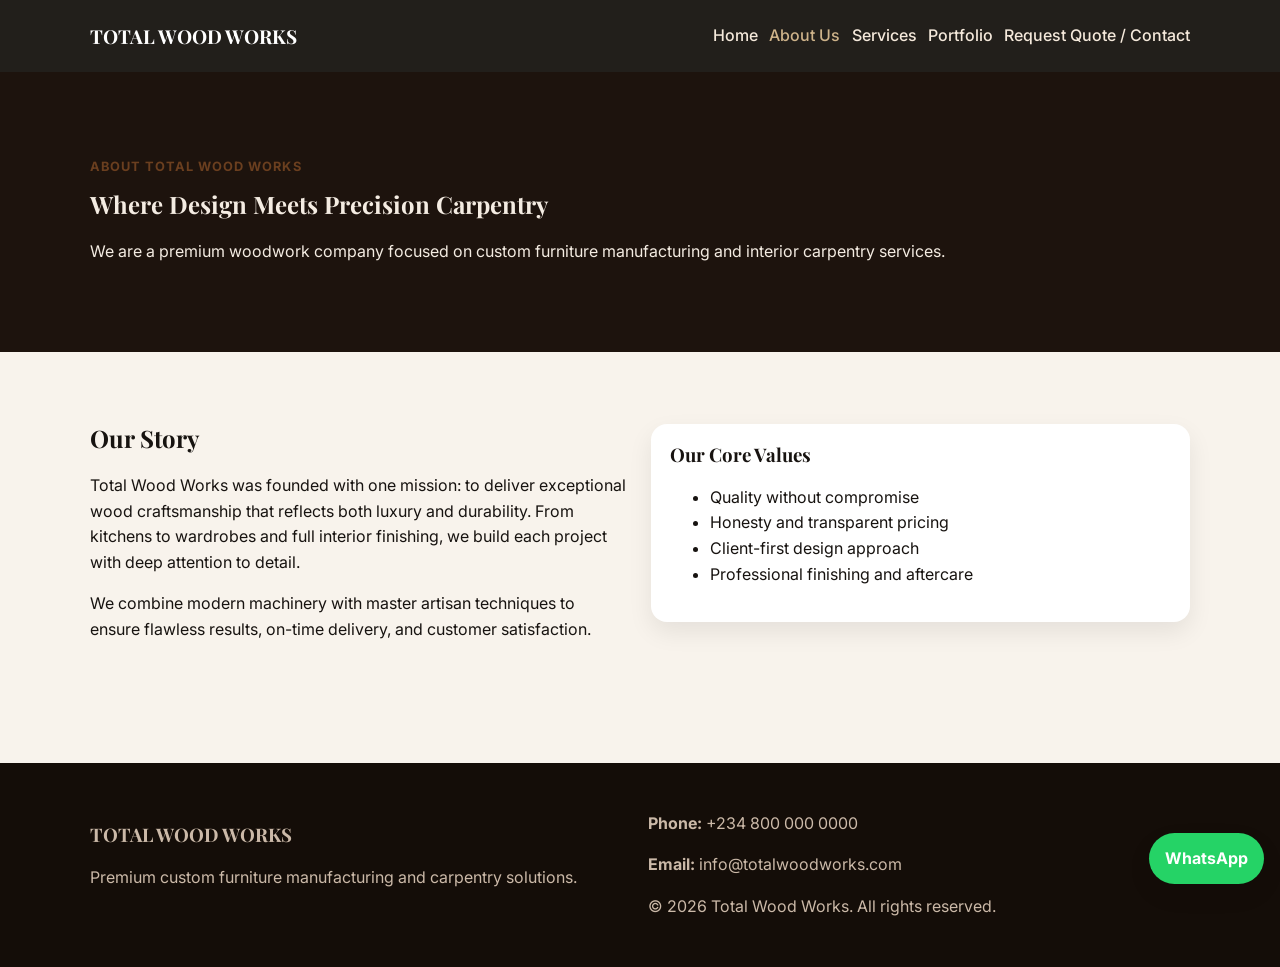
==== about.html @ 8c44add4 "Build complete multi-page Total Wood Works business website" ====
<!DOCTYPE html>
<html lang="en">
  <head>
    <meta charset="UTF-8" />
    <meta name="viewport" content="width=device-width, initial-scale=1.0" />
    <title>About Us | Total Wood Works</title>
    <meta
      name="description"
      content="Learn about Total Wood Works, our story, craftsmanship standards, and commitment to premium carpentry across homes and businesses."
    />
    <link rel="preconnect" href="https://fonts.googleapis.com" />
    <link rel="preconnect" href="https://fonts.gstatic.com" crossorigin />
    <link
      href="https://fonts.googleapis.com/css2?family=Playfair+Display:wght@600;700&family=Inter:wght@400;500;600;700&display=swap"
      rel="stylesheet"
    />
    <link rel="stylesheet" href="style.css" />
  </head>
  <body data-page="about">
    <a class="skip-link" href="#main-content">Skip to main content</a>
    <header id="site-header"></header>

    <main id="main-content">
      <section class="page-hero section">
        <div class="container">
          <p class="eyebrow">About Total Wood Works</p>
          <h1>Where Design Meets Precision Carpentry</h1>
          <p>
            We are a premium woodwork company focused on custom furniture manufacturing and interior carpentry services.
          </p>
        </div>
      </section>

      <section class="section">
        <div class="container two-col">
          <article>
            <h2>Our Story</h2>
            <p>
              Total Wood Works was founded with one mission: to deliver exceptional wood craftsmanship that reflects both luxury and durability.
              From kitchens to wardrobes and full interior finishing, we build each project with deep attention to detail.
            </p>
            <p>
              We combine modern machinery with master artisan techniques to ensure flawless results, on-time delivery, and customer satisfaction.
            </p>
          </article>
          <article class="info-card">
            <h3>Our Core Values</h3>
            <ul>
              <li>Quality without compromise</li>
              <li>Honesty and transparent pricing</li>
              <li>Client-first design approach</li>
              <li>Professional finishing and aftercare</li>
            </ul>
          </article>
        </div>
      </section>
    </main>

    <footer id="site-footer"></footer>
    <a class="whatsapp-float" href="https://wa.me/2348000000000" target="_blank" rel="noopener" aria-label="Chat with us on WhatsApp">WhatsApp</a>

    <script src="script.js"></script>
  </body>
</html>
---- style.css ----
:root {
  --primary: #6b3f1f;
  --primary-dark: #3e2412;
  --accent: #ceb38a;
  --bg: #f8f3ec;
  --text: #171310;
  --white: #ffffff;
  --shadow: 0 10px 25px rgba(0, 0, 0, 0.08);
}

* {
  box-sizing: border-box;
}

html {
  scroll-behavior: smooth;
}

body {
  margin: 0;
  font-family: "Inter", sans-serif;
  color: var(--text);
  background: var(--bg);
  line-height: 1.6;
}

img {
  max-width: 100%;
  display: block;
}

h1,
h2,
h3 {
  margin-top: 0;
  font-family: "Playfair Display", serif;
  line-height: 1.2;
}

a {
  color: inherit;
  text-decoration: none;
}

.container {
  width: min(1100px, 92%);
  margin: 0 auto;
}

.section {
  padding: 4.5rem 0;
}

.eyebrow {
  text-transform: uppercase;
  letter-spacing: 0.08em;
  color: var(--primary);
  font-weight: 700;
  font-size: 0.8rem;
}

.skip-link {
  position: absolute;
  left: -999px;
  top: auto;
}

.skip-link:focus {
  left: 1rem;
  top: 1rem;
  z-index: 1000;
  background: var(--text);
  color: var(--white);
  padding: 0.75rem;
}

/* Header */
.site-nav {
  position: sticky;
  top: 0;
  z-index: 900;
  background: rgba(23, 19, 16, 0.95);
  backdrop-filter: blur(6px);
}

.nav-wrap {
  display: flex;
  align-items: center;
  justify-content: space-between;
  min-height: 72px;
}

.logo {
  font-family: "Playfair Display", serif;
  color: var(--white);
  font-size: 1.2rem;
  font-weight: 700;
}

.nav-links {
  position: fixed;
  inset: 72px 0 auto 0;
  display: none;
  flex-direction: column;
  background: #2a1b13;
  padding: 1rem;
  gap: 0.7rem;
}

.nav-links.open {
  display: flex;
}

.nav-links a {
  color: #f5e9db;
  font-weight: 500;
}

.nav-links a.active,
.nav-links a:hover {
  color: var(--accent);
}

.menu-toggle {
  background: transparent;
  border: 0;
  color: var(--white);
  font-size: 1.6rem;
  cursor: pointer;
}

/* Hero */
.hero {
  background: linear-gradient(120deg, #130d09 10%, #4a2b16 60%, #7a4f2e 100%);
  color: var(--white);
}

.hero-grid {
  display: grid;
  gap: 1.6rem;
}

.hero h1 {
  font-size: clamp(2rem, 6vw, 3.5rem);
}

.hero-card {
  background: rgba(255, 255, 255, 0.1);
  border: 1px solid rgba(255, 255, 255, 0.2);
  border-radius: 1rem;
  padding: 1.25rem;
}

.btn {
  display: inline-flex;
  align-items: center;
  justify-content: center;
  padding: 0.8rem 1.2rem;
  border-radius: 0.6rem;
  font-weight: 600;
  transition: 0.25s ease;
}

.btn-primary {
  background: var(--accent);
  color: #1b120d;
}

.btn-primary:hover {
  transform: translateY(-2px);
  background: #dfc59d;
}

.btn-secondary {
  border: 1px solid rgba(255, 255, 255, 0.8);
  color: var(--white);
}

.hero-actions {
  display: flex;
  gap: 0.8rem;
  flex-wrap: wrap;
}

.section-heading {
  margin-bottom: 1.5rem;
}

.service-grid {
  display: grid;
  gap: 1rem;
}

.card {
  background: var(--white);
  border-radius: 0.9rem;
  padding: 1.3rem;
  box-shadow: var(--shadow);
  transition: transform 0.2s ease;
}

.card:hover {
  transform: translateY(-4px);
}

.icon {
  font-size: 1.6rem;
}

.accent {
  background: #efe3d2;
}

.cta-panel {
  display: flex;
  flex-direction: column;
  gap: 1rem;
  justify-content: space-between;
  align-items: flex-start;
}

.page-hero {
  background: #1d130d;
  color: #f4ece2;
}

.two-col,
.form-layout {
  display: grid;
  gap: 1.4rem;
}

.info-card,
.contact-card {
  background: var(--white);
  border-radius: 1rem;
  padding: 1.2rem;
  box-shadow: var(--shadow);
}

/* Portfolio */
.filter-buttons {
  display: flex;
  flex-wrap: wrap;
  gap: 0.6rem;
  margin-bottom: 1.2rem;
}

.filter-btn {
  border: 1px solid var(--primary-dark);
  background: transparent;
  border-radius: 999px;
  padding: 0.45rem 0.9rem;
  cursor: pointer;
}

.filter-btn.active,
.filter-btn:hover {
  background: var(--primary-dark);
  color: var(--white);
}

.gallery-grid {
  display: grid;
  gap: 1rem;
}

.project-card {
  background: var(--white);
  border-radius: 0.9rem;
  overflow: hidden;
  box-shadow: var(--shadow);
}

.project-image {
  height: 180px;
}

.project-image.kitchen {
  background: linear-gradient(135deg, #6f4a2f, #d7c2a1);
}

.project-image.wardrobe {
  background: linear-gradient(135deg, #4d3020, #be9a72);
}

.project-image.tv {
  background: linear-gradient(135deg, #2b1c14, #a8805a);
}

.project-image.finish {
  background: linear-gradient(135deg, #8a6645, #e0c8a6);
}

.project-card h3 {
  padding: 1rem;
}

/* Form */
.quote-form {
  background: var(--white);
  padding: 1.4rem;
  border-radius: 1rem;
  box-shadow: var(--shadow);
}

.field-group {
  display: flex;
  flex-direction: column;
  margin-bottom: 0.9rem;
}

input,
select,
textarea {
  border: 1px solid #ccb59a;
  border-radius: 0.5rem;
  padding: 0.7rem;
  font: inherit;
}

input:focus,
select:focus,
textarea:focus {
  outline: 2px solid #af7f52;
  border-color: transparent;
}

.error-msg {
  color: #b00020;
  min-height: 1em;
}

.form-feedback {
  margin-top: 0.75rem;
  font-weight: 600;
}

.map-placeholder {
  margin-top: 1rem;
  min-height: 200px;
  border: 2px dashed #8b6f52;
  border-radius: 0.75rem;
  display: grid;
  place-items: center;
  color: #6b4f33;
  font-weight: 600;
}

/* Footer and utility */
.site-footer {
  background: #140d08;
  color: #cbb9a8;
  padding: 2rem 0;
  margin-top: 2rem;
}

.footer-grid {
  display: grid;
  gap: 1rem;
}

.whatsapp-float {
  position: fixed;
  right: 1rem;
  bottom: 1rem;
  background: #25d366;
  color: #fff;
  border-radius: 999px;
  padding: 0.8rem 1rem;
  font-weight: 700;
  box-shadow: var(--shadow);
}

.fade-up {
  animation: fadeUp 0.7s ease both;
}

.fade-up.delay-1 {
  animation-delay: 0.15s;
}

@keyframes fadeUp {
  from {
    opacity: 0;
    transform: translateY(18px);
  }
  to {
    opacity: 1;
    transform: translateY(0);
  }
}

@media (min-width: 760px) {
  .menu-toggle {
    display: none;
  }

  .nav-links {
    position: static;
    display: flex;
    flex-direction: row;
    background: transparent;
    padding: 0;
  }

  .hero-grid,
  .two-col,
  .form-layout {
    grid-template-columns: 1fr 1fr;
    align-items: start;
  }

  .service-grid {
    grid-template-columns: repeat(3, 1fr);
  }

  .gallery-grid {
    grid-template-columns: repeat(3, 1fr);
  }

  .cta-panel,
  .footer-grid {
    flex-direction: row;
    grid-template-columns: repeat(2, 1fr);
    align-items: center;
  }
}
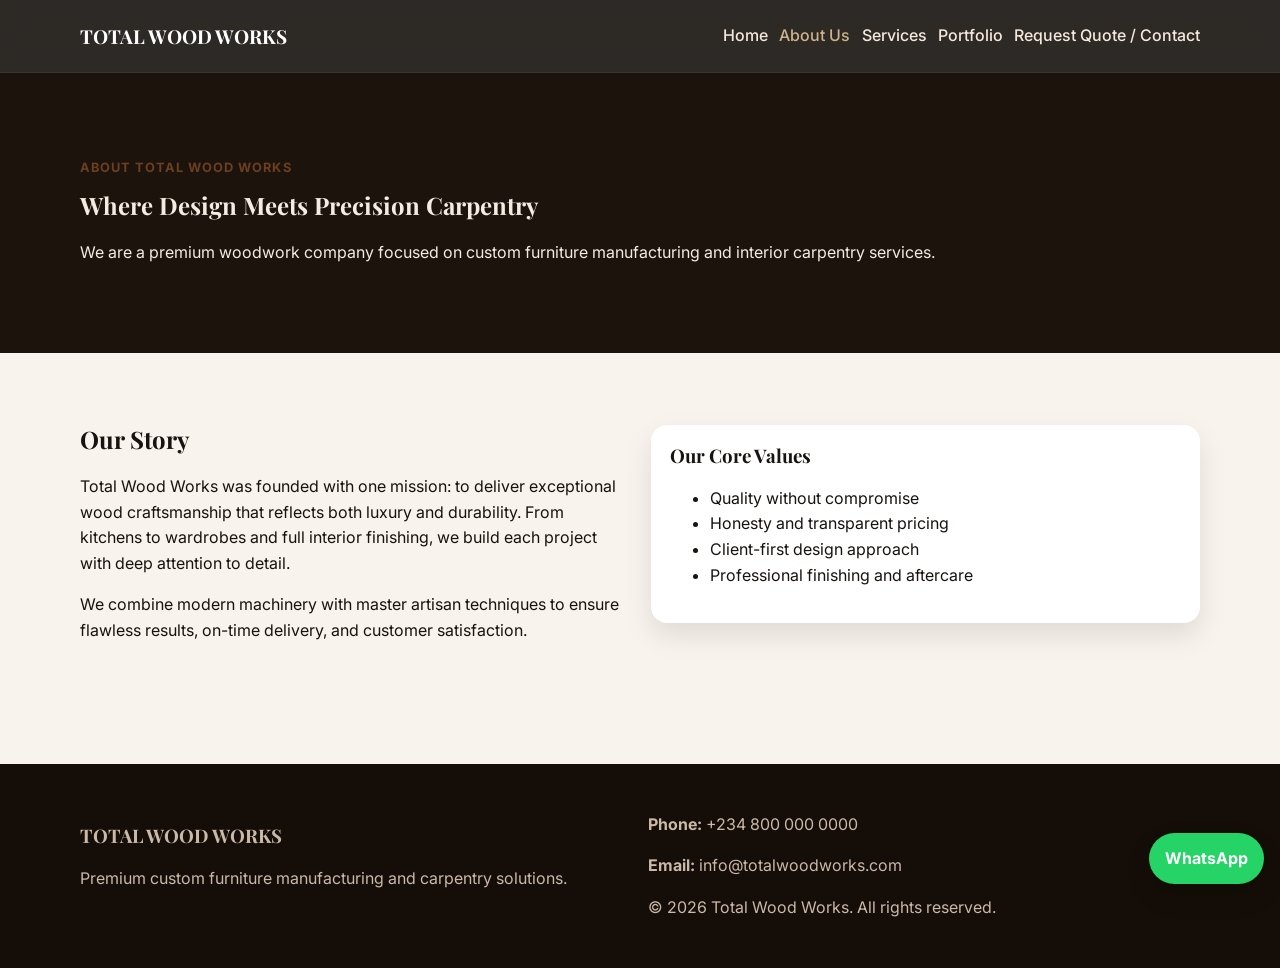
==== commit 150d6ea3: "Enhance site with SEO, animations, lazy loading, and deployment config" ====
--- a/about.html
+++ b/about.html
@@ -2,18 +2,19 @@
 <html lang="en">
   <head>
     <meta charset="UTF-8" />
-    <meta name="viewport" content="width=device-width, initial-scale=1.0" />
+    <meta name="viewport" content="width=device-width, initial-scale=1" />
     <title>About Us | Total Wood Works</title>
-    <meta
-      name="description"
-      content="Learn about Total Wood Works, our story, craftsmanship standards, and commitment to premium carpentry across homes and businesses."
-    />
+    <meta name="description" content="Learn about Total Wood Works, our heritage, craftsmanship process, and commitment to premium carpentry and custom furniture." />
+    <meta name="robots" content="index, follow" />
+    <link rel="canonical" href="https://www.totalwoodworks.com/about.html" />
+    <meta property="og:title" content="About Total Wood Works" />
+    <meta property="og:description" content="Meet the team behind premium custom wood interiors and furniture craftsmanship." />
+    <meta property="og:type" content="website" />
+    <meta property="og:image" content="https://www.totalwoodworks.com/assets/images/og-cover.svg" />
+    <meta name="twitter:card" content="summary_large_image" />
     <link rel="preconnect" href="https://fonts.googleapis.com" />
     <link rel="preconnect" href="https://fonts.gstatic.com" crossorigin />
-    <link
-      href="https://fonts.googleapis.com/css2?family=Playfair+Display:wght@600;700&family=Inter:wght@400;500;600;700&display=swap"
-      rel="stylesheet"
-    />
+    <link href="https://fonts.googleapis.com/css2?family=Playfair+Display:wght@600;700&family=Inter:wght@400;500;600;700&display=swap" rel="stylesheet" />
     <link rel="stylesheet" href="style.css" />
   </head>
   <body data-page="about">
@@ -21,19 +22,17 @@
     <header id="site-header"></header>
 
     <main id="main-content">
-      <section class="page-hero section">
+      <section class="page-hero section reveal">
         <div class="container">
           <p class="eyebrow">About Total Wood Works</p>
           <h1>Where Design Meets Precision Carpentry</h1>
-          <p>
-            We are a premium woodwork company focused on custom furniture manufacturing and interior carpentry services.
-          </p>
+          <p>We are a premium woodwork company focused on custom furniture manufacturing and interior carpentry services.</p>
         </div>
       </section>
 
       <section class="section">
         <div class="container two-col">
-          <article>
+          <article class="reveal">
             <h2>Our Story</h2>
             <p>
               Total Wood Works was founded with one mission: to deliver exceptional wood craftsmanship that reflects both luxury and durability.
@@ -43,7 +42,7 @@
               We combine modern machinery with master artisan techniques to ensure flawless results, on-time delivery, and customer satisfaction.
             </p>
           </article>
-          <article class="info-card">
+          <article class="info-card reveal reveal-delay-1">
             <h3>Our Core Values</h3>
             <ul>
               <li>Quality without compromise</li>
@@ -59,6 +58,6 @@
     <footer id="site-footer"></footer>
     <a class="whatsapp-float" href="https://wa.me/2348000000000" target="_blank" rel="noopener" aria-label="Chat with us on WhatsApp">WhatsApp</a>
 
-    <script src="script.js"></script>
+    <script src="script.js" defer></script>
   </body>
 </html>
--- a/style.css
+++ b/style.css
@@ -5,16 +5,13 @@
   --bg: #f8f3ec;
   --text: #171310;
   --white: #ffffff;
-  --shadow: 0 10px 25px rgba(0, 0, 0, 0.08);
-}
-
-* {
-  box-sizing: border-box;
-}
-
-html {
-  scroll-behavior: smooth;
-}
+  --shadow: 0 12px 28px rgba(0, 0, 0, 0.1);
+  --radius: 0.9rem;
+}
+
+* { box-sizing: border-box; }
+
+html { scroll-behavior: smooth; }
 
 body {
   margin: 0;
@@ -22,80 +19,31 @@
   color: var(--text);
   background: var(--bg);
   line-height: 1.6;
-}
-
-img {
-  max-width: 100%;
-  display: block;
-}
-
-h1,
-h2,
-h3 {
-  margin-top: 0;
-  font-family: "Playfair Display", serif;
-  line-height: 1.2;
-}
-
-a {
-  color: inherit;
-  text-decoration: none;
-}
-
-.container {
-  width: min(1100px, 92%);
-  margin: 0 auto;
-}
-
-.section {
-  padding: 4.5rem 0;
-}
-
-.eyebrow {
-  text-transform: uppercase;
-  letter-spacing: 0.08em;
-  color: var(--primary);
-  font-weight: 700;
-  font-size: 0.8rem;
-}
-
-.skip-link {
-  position: absolute;
-  left: -999px;
-  top: auto;
-}
-
-.skip-link:focus {
-  left: 1rem;
-  top: 1rem;
-  z-index: 1000;
-  background: var(--text);
-  color: var(--white);
-  padding: 0.75rem;
-}
-
-/* Header */
+  text-rendering: optimizeLegibility;
+}
+
+img { max-width: 100%; display: block; height: auto; }
+h1, h2, h3 { margin-top: 0; font-family: "Playfair Display", serif; line-height: 1.2; }
+a { color: inherit; text-decoration: none; }
+
+.container { width: min(1120px, 92%); margin: 0 auto; }
+.section { padding: 4.5rem 0; }
+.eyebrow { text-transform: uppercase; letter-spacing: 0.08em; color: var(--primary); font-weight: 700; font-size: 0.8rem; }
+
+.skip-link { position: absolute; left: -999px; top: auto; }
+.skip-link:focus { left: 1rem; top: 1rem; z-index: 1000; background: var(--text); color: var(--white); padding: 0.75rem; }
+
 .site-nav {
   position: sticky;
   top: 0;
   z-index: 900;
-  background: rgba(23, 19, 16, 0.95);
-  backdrop-filter: blur(6px);
-}
-
-.nav-wrap {
-  display: flex;
-  align-items: center;
-  justify-content: space-between;
-  min-height: 72px;
-}
-
-.logo {
-  font-family: "Playfair Display", serif;
-  color: var(--white);
-  font-size: 1.2rem;
-  font-weight: 700;
-}
+  background: rgba(23, 19, 16, 0.9);
+  backdrop-filter: blur(8px);
+  border-bottom: 1px solid rgba(255, 255, 255, 0.06);
+}
+
+.nav-wrap { display: flex; align-items: center; justify-content: space-between; min-height: 72px; }
+.logo { font-family: "Playfair Display", serif; color: var(--white); font-size: 1.2rem; font-weight: 700; }
 
 .nav-links {
   position: fixed;
@@ -106,47 +54,22 @@
   padding: 1rem;
   gap: 0.7rem;
 }
-
-.nav-links.open {
-  display: flex;
-}
-
-.nav-links a {
-  color: #f5e9db;
-  font-weight: 500;
-}
-
-.nav-links a.active,
-.nav-links a:hover {
-  color: var(--accent);
-}
-
-.menu-toggle {
-  background: transparent;
-  border: 0;
+.nav-links.open { display: flex; }
+.nav-links a { color: #f5e9db; font-weight: 500; transition: color .2s ease; }
+.nav-links a.active, .nav-links a:hover { color: var(--accent); }
+
+.menu-toggle { background: transparent; border: 0; color: var(--white); font-size: 1.6rem; cursor: pointer; }
+
+.hero {
+  background: radial-gradient(circle at 80% 20%, rgba(206, 179, 138, 0.25), transparent 35%),
+              linear-gradient(120deg, #130d09 10%, #4a2b16 60%, #7a4f2e 100%);
   color: var(--white);
-  font-size: 1.6rem;
-  cursor: pointer;
-}
-
-/* Hero */
-.hero {
-  background: linear-gradient(120deg, #130d09 10%, #4a2b16 60%, #7a4f2e 100%);
-  color: var(--white);
-}
-
-.hero-grid {
-  display: grid;
-  gap: 1.6rem;
-}
-
-.hero h1 {
-  font-size: clamp(2rem, 6vw, 3.5rem);
-}
-
+}
+.hero-grid { display: grid; gap: 1.6rem; }
+.hero h1 { font-size: clamp(2rem, 6vw, 3.6rem); }
 .hero-card {
-  background: rgba(255, 255, 255, 0.1);
-  border: 1px solid rgba(255, 255, 255, 0.2);
+  background: rgba(255, 255, 255, 0.11);
+  border: 1px solid rgba(255, 255, 255, 0.24);
   border-radius: 1rem;
   padding: 1.25rem;
 }
@@ -158,187 +81,87 @@
   padding: 0.8rem 1.2rem;
   border-radius: 0.6rem;
   font-weight: 600;
-  transition: 0.25s ease;
-}
-
-.btn-primary {
-  background: var(--accent);
-  color: #1b120d;
-}
-
-.btn-primary:hover {
-  transform: translateY(-2px);
-  background: #dfc59d;
-}
-
-.btn-secondary {
-  border: 1px solid rgba(255, 255, 255, 0.8);
-  color: var(--white);
-}
-
-.hero-actions {
-  display: flex;
-  gap: 0.8rem;
-  flex-wrap: wrap;
-}
-
-.section-heading {
-  margin-bottom: 1.5rem;
-}
-
-.service-grid {
+  transition: transform .25s ease, background-color .25s ease;
+}
+.btn-primary { background: var(--accent); color: #1b120d; }
+.btn-primary:hover { transform: translateY(-2px); background: #dfc59d; }
+.btn-secondary { border: 1px solid rgba(255, 255, 255, 0.8); color: var(--white); }
+.hero-actions { display: flex; gap: 0.8rem; flex-wrap: wrap; }
+
+.section-heading { margin-bottom: 1.5rem; }
+.service-grid { display: grid; gap: 1rem; }
+
+.card {
+  background: var(--white);
+  border-radius: var(--radius);
+  padding: 1.3rem;
+  box-shadow: var(--shadow);
+  transition: transform .25s ease, box-shadow .25s ease;
+}
+.card:hover { transform: translateY(-5px); box-shadow: 0 18px 32px rgba(62, 36, 18, 0.16); }
+.icon { font-size: 1.6rem; }
+
+.portfolio-preview { background: #f2e8dc; }
+.preview-grid {
   display: grid;
   gap: 1rem;
 }
-
-.card {
-  background: var(--white);
-  border-radius: 0.9rem;
-  padding: 1.3rem;
-  box-shadow: var(--shadow);
-  transition: transform 0.2s ease;
-}
-
-.card:hover {
-  transform: translateY(-4px);
-}
-
-.icon {
-  font-size: 1.6rem;
-}
-
-.accent {
-  background: #efe3d2;
-}
-
-.cta-panel {
-  display: flex;
-  flex-direction: column;
-  gap: 1rem;
-  justify-content: space-between;
-  align-items: flex-start;
-}
-
-.page-hero {
-  background: #1d130d;
-  color: #f4ece2;
-}
-
-.two-col,
-.form-layout {
-  display: grid;
-  gap: 1.4rem;
-}
-
-.info-card,
-.contact-card {
-  background: var(--white);
-  border-radius: 1rem;
-  padding: 1.2rem;
-  box-shadow: var(--shadow);
-}
-
-/* Portfolio */
-.filter-buttons {
-  display: flex;
-  flex-wrap: wrap;
-  gap: 0.6rem;
-  margin-bottom: 1.2rem;
-}
-
+.preview-grid img {
+  border-radius: var(--radius);
+  box-shadow: var(--shadow);
+  aspect-ratio: 4 / 3;
+  object-fit: cover;
+}
+
+.accent { background: #efe3d2; }
+.cta-panel { display: flex; flex-direction: column; gap: 1rem; justify-content: space-between; align-items: flex-start; }
+.page-hero { background: #1d130d; color: #f4ece2; }
+.two-col, .form-layout { display: grid; gap: 1.4rem; }
+.info-card, .contact-card { background: var(--white); border-radius: 1rem; padding: 1.2rem; box-shadow: var(--shadow); }
+
+.filter-buttons { display: flex; flex-wrap: wrap; gap: 0.6rem; margin-bottom: 1.2rem; }
 .filter-btn {
   border: 1px solid var(--primary-dark);
   background: transparent;
   border-radius: 999px;
   padding: 0.45rem 0.9rem;
   cursor: pointer;
-}
-
-.filter-btn.active,
-.filter-btn:hover {
-  background: var(--primary-dark);
-  color: var(--white);
-}
-
-.gallery-grid {
-  display: grid;
-  gap: 1rem;
-}
-
+  transition: .2s ease;
+}
+.filter-btn.active, .filter-btn:hover { background: var(--primary-dark); color: var(--white); }
+
+.gallery-grid { display: grid; gap: 1rem; }
 .project-card {
   background: var(--white);
-  border-radius: 0.9rem;
+  border-radius: var(--radius);
   overflow: hidden;
   box-shadow: var(--shadow);
-}
-
-.project-image {
-  height: 180px;
-}
-
-.project-image.kitchen {
-  background: linear-gradient(135deg, #6f4a2f, #d7c2a1);
-}
-
-.project-image.wardrobe {
-  background: linear-gradient(135deg, #4d3020, #be9a72);
-}
-
-.project-image.tv {
-  background: linear-gradient(135deg, #2b1c14, #a8805a);
-}
-
-.project-image.finish {
-  background: linear-gradient(135deg, #8a6645, #e0c8a6);
-}
-
-.project-card h3 {
-  padding: 1rem;
-}
-
-/* Form */
-.quote-form {
-  background: var(--white);
-  padding: 1.4rem;
-  border-radius: 1rem;
-  box-shadow: var(--shadow);
-}
-
-.field-group {
-  display: flex;
-  flex-direction: column;
-  margin-bottom: 0.9rem;
-}
-
-input,
-select,
-textarea {
+  transition: transform .25s ease;
+}
+.project-card:hover { transform: translateY(-4px); }
+.project-image { width: 100%; aspect-ratio: 4 / 3; object-fit: cover; }
+.project-card h3 { padding: 1rem; }
+
+.quote-form { background: var(--white); padding: 1.4rem; border-radius: 1rem; box-shadow: var(--shadow); }
+.field-group { display: flex; flex-direction: column; margin-bottom: 0.9rem; }
+input, select, textarea {
   border: 1px solid #ccb59a;
   border-radius: 0.5rem;
   padding: 0.7rem;
   font: inherit;
-}
-
-input:focus,
-select:focus,
-textarea:focus {
+  transition: box-shadow .2s ease;
+}
+input:focus, select:focus, textarea:focus {
   outline: 2px solid #af7f52;
   border-color: transparent;
-}
-
-.error-msg {
-  color: #b00020;
-  min-height: 1em;
-}
-
-.form-feedback {
-  margin-top: 0.75rem;
-  font-weight: 600;
-}
+  box-shadow: 0 0 0 3px rgba(175, 127, 82, 0.25);
+}
+.error-msg { color: #b00020; min-height: 1em; }
+.form-feedback { margin-top: 0.75rem; font-weight: 600; }
 
 .map-placeholder {
   margin-top: 1rem;
-  min-height: 200px;
+  min-height: 220px;
   border: 2px dashed #8b6f52;
   border-radius: 0.75rem;
   display: grid;
@@ -347,18 +170,8 @@
   font-weight: 600;
 }
 
-/* Footer and utility */
-.site-footer {
-  background: #140d08;
-  color: #cbb9a8;
-  padding: 2rem 0;
-  margin-top: 2rem;
-}
-
-.footer-grid {
-  display: grid;
-  gap: 1rem;
-}
+.site-footer { background: #140d08; color: #cbb9a8; padding: 2rem 0; margin-top: 2rem; }
+.footer-grid { display: grid; gap: 1rem; }
 
 .whatsapp-float {
   position: fixed;
@@ -372,30 +185,25 @@
   box-shadow: var(--shadow);
 }
 
-.fade-up {
-  animation: fadeUp 0.7s ease both;
-}
-
-.fade-up.delay-1 {
-  animation-delay: 0.15s;
-}
-
-@keyframes fadeUp {
-  from {
-    opacity: 0;
-    transform: translateY(18px);
-  }
-  to {
-    opacity: 1;
-    transform: translateY(0);
-  }
+.reveal {
+  opacity: 0;
+  transform: translateY(26px);
+  transition: opacity .7s cubic-bezier(.2,.7,.3,1), transform .7s cubic-bezier(.2,.7,.3,1);
+}
+.reveal.is-visible {
+  opacity: 1;
+  transform: translateY(0);
+}
+.reveal-delay-1 { transition-delay: .12s; }
+.reveal-delay-2 { transition-delay: .24s; }
+
+@media (prefers-reduced-motion: reduce) {
+  *, *::before, *::after { animation-duration: 0.01ms !important; animation-iteration-count: 1 !important; transition-duration: 0.01ms !important; scroll-behavior: auto !important; }
+  .reveal { opacity: 1; transform: none; }
 }
 
 @media (min-width: 760px) {
-  .menu-toggle {
-    display: none;
-  }
-
+  .menu-toggle { display: none; }
   .nav-links {
     position: static;
     display: flex;
@@ -404,25 +212,9 @@
     padding: 0;
   }
 
-  .hero-grid,
-  .two-col,
-  .form-layout {
-    grid-template-columns: 1fr 1fr;
-    align-items: start;
-  }
-
-  .service-grid {
-    grid-template-columns: repeat(3, 1fr);
-  }
-
-  .gallery-grid {
-    grid-template-columns: repeat(3, 1fr);
-  }
-
-  .cta-panel,
-  .footer-grid {
-    flex-direction: row;
-    grid-template-columns: repeat(2, 1fr);
-    align-items: center;
-  }
-}
+  .hero-grid, .two-col, .form-layout { grid-template-columns: 1fr 1fr; align-items: start; }
+  .service-grid { grid-template-columns: repeat(3, 1fr); }
+  .gallery-grid, .preview-grid { grid-template-columns: repeat(3, 1fr); }
+  .footer-grid { grid-template-columns: repeat(2, 1fr); align-items: center; }
+  .cta-panel { flex-direction: row; align-items: center; }
+}
